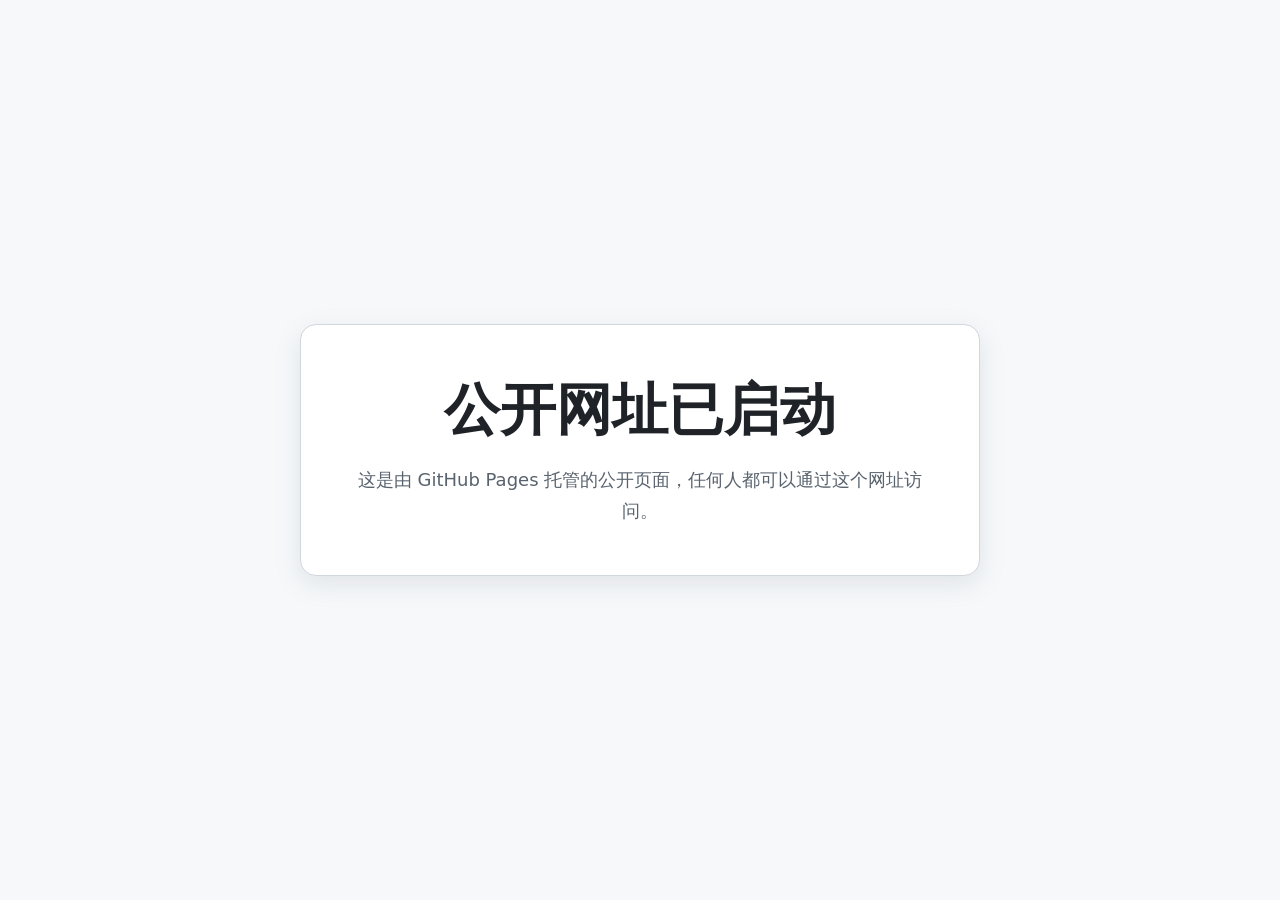
==== index.html @ 4965aa5a "Add public landing page" ====
<!doctype html>
<html lang="zh-CN">
<head>
  <meta charset="utf-8">
  <meta name="viewport" content="width=device-width, initial-scale=1">
  <title>公开网址</title>
  <style>
    :root { color-scheme: light dark; font-family: system-ui, -apple-system, "Segoe UI", sans-serif; }
    body { min-height: 100vh; margin: 0; display: grid; place-items: center; background: #f6f8fa; color: #1f2328; }
    main { width: min(680px, calc(100% - 40px)); padding: 48px; box-sizing: border-box; text-align: center; background: white; border: 1px solid #d0d7de; border-radius: 16px; box-shadow: 0 8px 24px rgba(140,149,159,.2); }
    h1 { margin: 0 0 16px; font-size: clamp(32px, 7vw, 56px); }
    p { margin: 0; color: #59636e; font-size: 18px; line-height: 1.7; }
    a { color: #0969da; }
    @media (prefers-color-scheme: dark) {
      body { background: #0d1117; color: #f0f6fc; }
      main { background: #161b22; border-color: #30363d; box-shadow: none; }
      p { color: #9198a1; }
      a { color: #4493f8; }
    }
  </style>
</head>
<body>
  <main>
    <h1>公开网址已启动</h1>
    <p>这是由 GitHub Pages 托管的公开页面，任何人都可以通过这个网址访问。</p>
  </main>
</body>
</html>
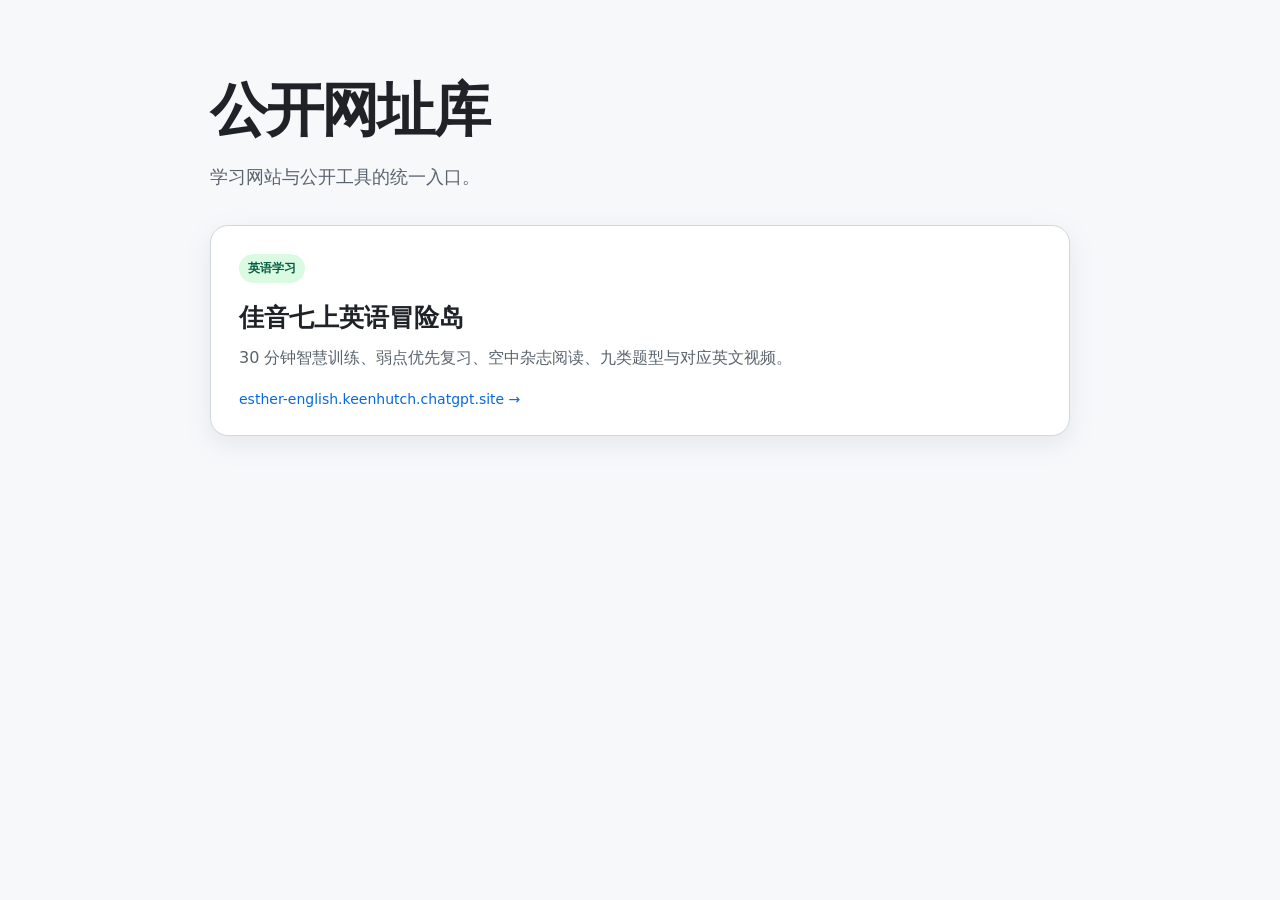
==== commit d6fcb581: "Add Esther English review site card" ====
--- a/index.html
+++ b/index.html
@@ -3,26 +3,41 @@
 <head>
   <meta charset="utf-8">
   <meta name="viewport" content="width=device-width, initial-scale=1">
-  <title>公开网址</title>
+  <title>公开网址库</title>
   <style>
     :root { color-scheme: light dark; font-family: system-ui, -apple-system, "Segoe UI", sans-serif; }
-    body { min-height: 100vh; margin: 0; display: grid; place-items: center; background: #f6f8fa; color: #1f2328; }
-    main { width: min(680px, calc(100% - 40px)); padding: 48px; box-sizing: border-box; text-align: center; background: white; border: 1px solid #d0d7de; border-radius: 16px; box-shadow: 0 8px 24px rgba(140,149,159,.2); }
-    h1 { margin: 0 0 16px; font-size: clamp(32px, 7vw, 56px); }
-    p { margin: 0; color: #59636e; font-size: 18px; line-height: 1.7; }
-    a { color: #0969da; }
+    * { box-sizing: border-box; }
+    body { min-height: 100vh; margin: 0; background: #f6f8fa; color: #1f2328; }
+    main { width: min(860px, calc(100% - 40px)); margin: 0 auto; padding: 72px 0; }
+    header { margin-bottom: 32px; }
+    h1 { margin: 0 0 12px; font-size: clamp(34px, 7vw, 58px); letter-spacing: -.04em; }
+    header p { margin: 0; color: #59636e; font-size: 18px; line-height: 1.7; }
+    .card { display: block; padding: 28px; color: inherit; text-decoration: none; background: white; border: 1px solid #d0d7de; border-radius: 18px; box-shadow: 0 8px 24px rgba(140,149,159,.16); transition: transform .2s, box-shadow .2s; }
+    .card:hover { transform: translateY(-3px); box-shadow: 0 14px 30px rgba(140,149,159,.22); }
+    .tag { display: inline-block; padding: 6px 9px; color: #055d45; background: #dafbe1; border-radius: 999px; font-size: 12px; font-weight: 700; }
+    h2 { margin: 18px 0 10px; font-size: 25px; }
+    .card p { margin: 0; color: #59636e; line-height: 1.7; }
+    .url { display: block; margin-top: 20px; color: #0969da; font-size: 14px; overflow-wrap: anywhere; }
     @media (prefers-color-scheme: dark) {
       body { background: #0d1117; color: #f0f6fc; }
-      main { background: #161b22; border-color: #30363d; box-shadow: none; }
-      p { color: #9198a1; }
-      a { color: #4493f8; }
+      header p, .card p { color: #9198a1; }
+      .card { background: #161b22; border-color: #30363d; box-shadow: none; }
+      .url { color: #4493f8; }
     }
   </style>
 </head>
 <body>
   <main>
-    <h1>公开网址已启动</h1>
-    <p>这是由 GitHub Pages 托管的公开页面，任何人都可以通过这个网址访问。</p>
+    <header>
+      <h1>公开网址库</h1>
+      <p>学习网站与公开工具的统一入口。</p>
+    </header>
+    <a class="card" href="https://esther-english.keenhutch.chatgpt.site/" target="_blank" rel="noopener">
+      <span class="tag">英语学习</span>
+      <h2>佳音七上英语冒险岛</h2>
+      <p>30 分钟智慧训练、弱点优先复习、空中杂志阅读、九类题型与对应英文视频。</p>
+      <span class="url">esther-english.keenhutch.chatgpt.site →</span>
+    </a>
   </main>
 </body>
 </html>
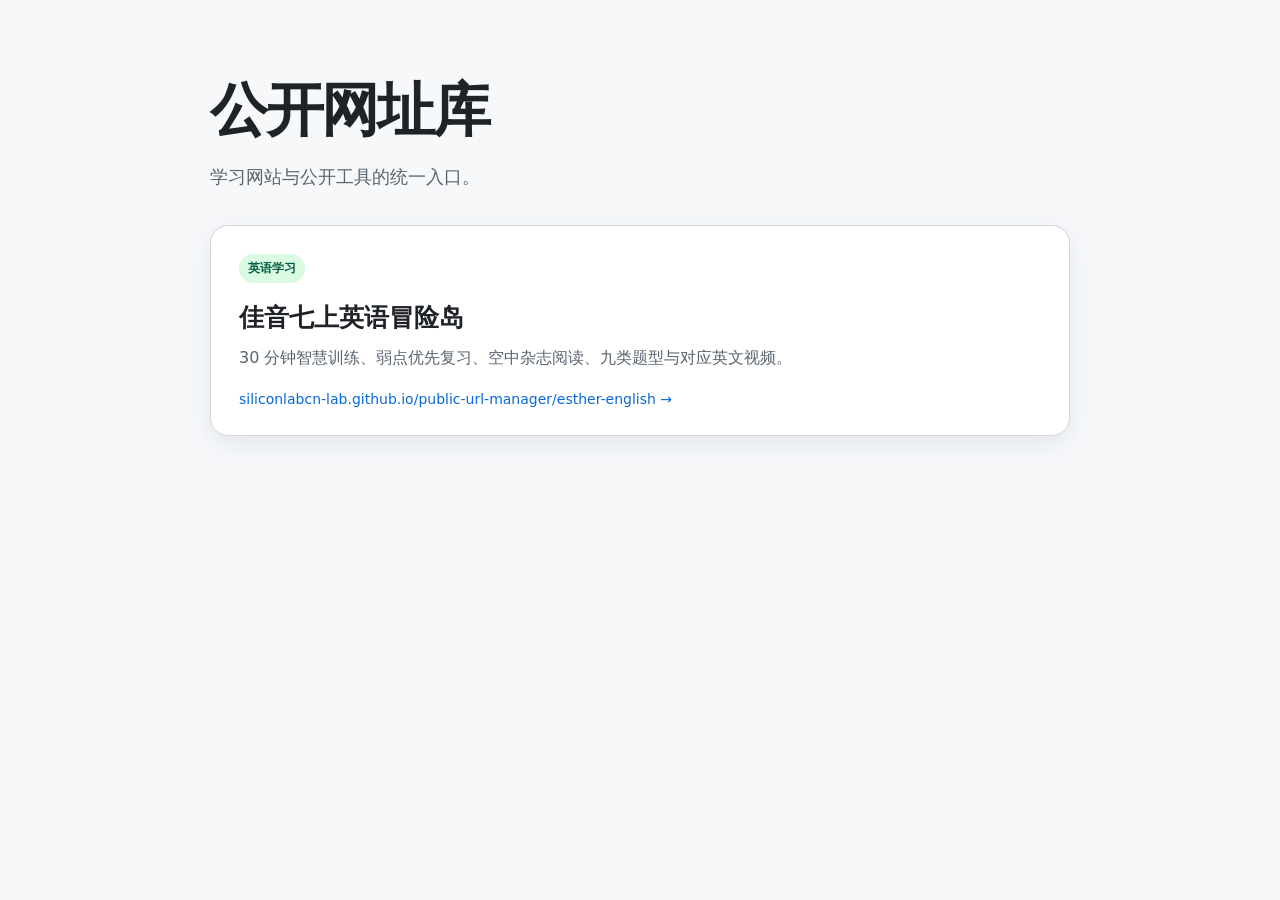
==== commit 9fa0b2d2: "Update public URL entry to direct site" ====
--- a/index.html
+++ b/index.html
@@ -32,11 +32,11 @@
       <h1>公开网址库</h1>
       <p>学习网站与公开工具的统一入口。</p>
     </header>
-    <a class="card" href="https://esther-english.keenhutch.chatgpt.site/" target="_blank" rel="noopener">
+    <a class="card" href="https://siliconlabcn-lab.github.io/public-url-manager/esther-english/" target="_blank" rel="noopener">
       <span class="tag">英语学习</span>
       <h2>佳音七上英语冒险岛</h2>
       <p>30 分钟智慧训练、弱点优先复习、空中杂志阅读、九类题型与对应英文视频。</p>
-      <span class="url">esther-english.keenhutch.chatgpt.site →</span>
+      <span class="url">siliconlabcn-lab.github.io/public-url-manager/esther-english →</span>
     </a>
   </main>
 </body>
